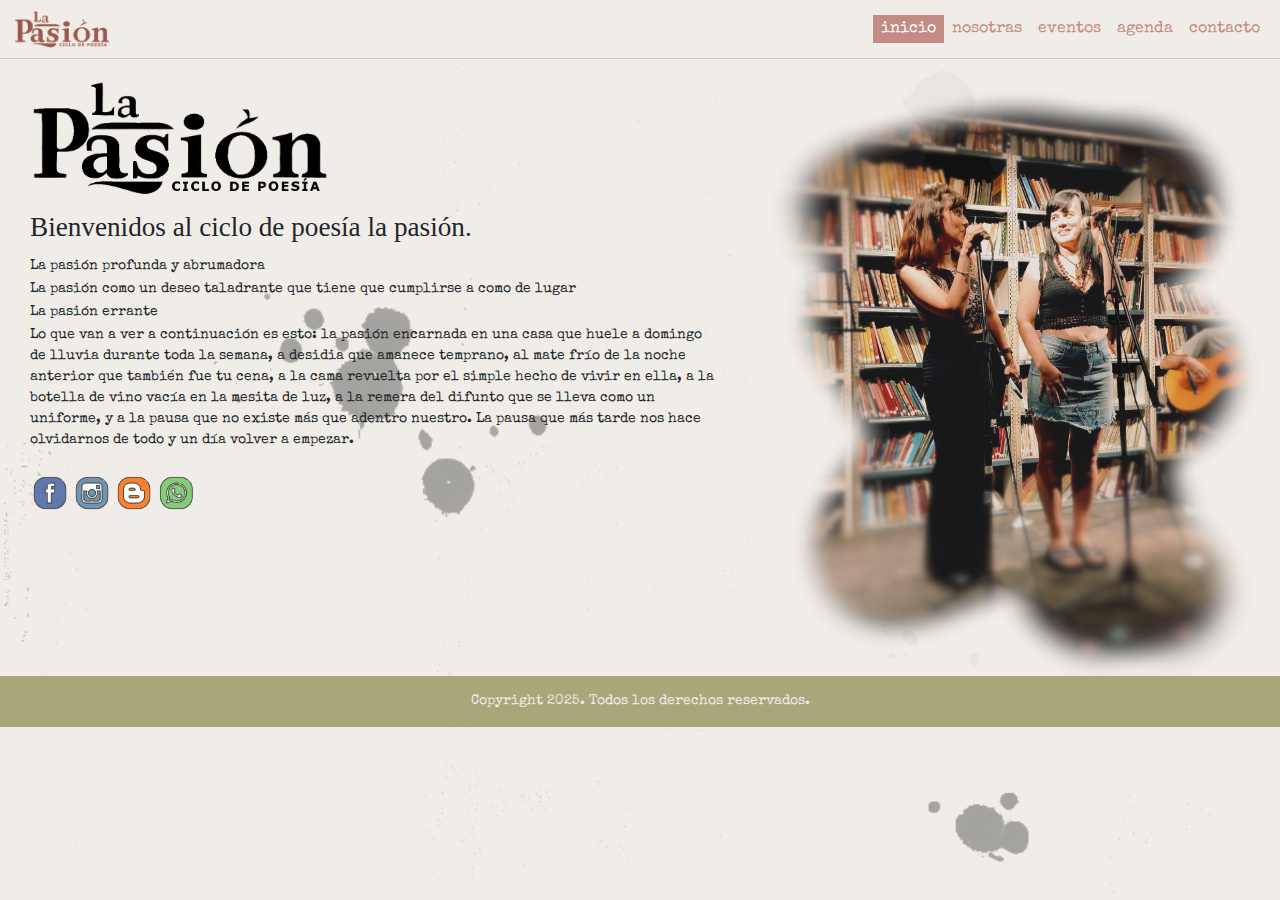
==== index.html @ e14c3219 "Agregado de animaciones en todas las páginas. Se agrega fondo" ====
<!DOCTYPE html>
<html lang="en">
<head>
    <meta charset="UTF-8">
    <meta name="viewport" content="width=device-width, initial-scale=1.0">
    <!--BOOTSTRAP CSS-->
    <link href="https://cdn.jsdelivr.net/npm/bootstrap@5.3.3/dist/css/bootstrap.min.css" rel="stylesheet" integrity="sha384-QWTKZyjpPEjISv5WaRU9OFeRpok6YctnYmDr5pNlyT2bRjXh0JMhjY6hW+ALEwIH" crossorigin="anonymous">
    <!--CSS-->
    <link rel="stylesheet" href="./styles/styles.css">
    <!--ANIMACIONES-->
    <link rel="stylesheet" href="https://cdnjs.cloudflare.com/ajax/libs/animate.css/4.1.1/animate.min.css"/>
    <link href="https://unpkg.com/aos@2.3.1/dist/aos.css" rel="stylesheet">
    <!--FONTS-->
    <link rel="preconnect" href="https://fonts.googleapis.com">
    <link rel="preconnect" href="https://fonts.gstatic.com" crossorigin>
    <link href="https://fonts.googleapis.com/css2?family=IM+Fell+English+SC&family=Special+Elite&display=swap" rel="stylesheet">
    <title> Ciclo de poesía la pasión</title>
</head>
<body>
    <header>
        <nav class="navbar navbar-expand-lg navbar-edit">
            <div class="container-fluid">
                <a class="navbar-brand" href="./index.html">        
                    <img src="./assets/img/logo-lp-b.png" alt="Logo">
                </a>
                <button class="navbar-toggler" type="button" data-bs-toggle="collapse" data-bs-target="#navbarNav" aria-controls="navbarNav" aria-expanded="false" aria-label="Toggle navigation">
                    <span class="navbar-toggler-icon"></span>
                </button>
                <div class="collapse navbar-collapse justify-content-md-end" id="navbarNav">
                    <ul class="navbar-nav">
                        <li class="nav-item">
                            <a class="nav-link active" aria-current="page" href="./index.html">inicio</a>
                        </li>
                        <li class="nav-item">
                            <a class="nav-link" href="./pages/nosotras.html">nosotras</a>
                        </li>
                        <li class="nav-item">
                            <a class="nav-link" href="./pages/eventos.html">eventos</a>
                        </li>
                        <li class="nav-item">
                            <a class="nav-link" href="./pages/agenda.html">agenda</a>
                        </li>
                        <li class="nav-item">
                            <a class="nav-link" href="./pages/contacto.html">contacto</a>
                        </li>
                    </ul>
                </div>
            </div>
        </nav>
    </header>
    <main>
        <section class="container-fluid">
            <div class="row">
                <div class="col-12 col-md-7 col-lg-7 presentacion-proyecto">
                    <div class="titulos-inicio" >
                        <img src="./assets/img/logo-lp.png" alt="Logo" class="animate__animated animate__backInDown">
                        <h1 class="animate__animated animate__fadeIn animate__delay-1s">Bienvenidos al ciclo de poesía la pasión.</h1>
                    </div>
                    <div class="animate__animated animate__fadeIn animate__delay-1s">
                        <p>La pasión profunda y abrumadora</p>
                        <p>La pasión como  un deseo taladrante que tiene que cumplirse a como de lugar</p>
                        <p>La pasión errante</p>
                        <p>Lo que van a ver a continuación es esto: la pasión encarnada en una casa que huele a domingo de lluvia durante toda la semana, a desidia que amanece temprano, al mate frío de la noche anterior que también fue tu cena, a la cama revuelta por el simple hecho de vivir en ella, a la botella de vino vacía en la mesita de luz, a la remera del difunto que se lleva como un uniforme, y a la pausa que no existe más que adentro nuestro. La pausa que más tarde nos hace olvidarnos de todo y un día volver a empezar.</p>    
                    </div>
                    <div class="redes-sociales animate__animated animate__fadeIn animate__delay-2s">
                        <a href="">
                            <img src="./assets/iconos/facebook_color.png" alt="">
                        </a>
                        <a href="">
                            <img src="./assets/iconos/instagram_color.png" alt="">
                        </a>
                        <a href="">
                            <img src="./assets/iconos/blogger_color.png" alt="">
                        </a>
                        <a href="">
                            <img src="./assets/iconos/whatsapp_color.png" alt="">
                        </a>
                    </div>
                </div>
                <div class="col-12 col-md-5 col-lg-5 fondo-inicio d-flex align-items-center animate__animated animate__fadeIn animate__delay-1s" >
                    <div id="carouselExample1" class="carousel carousel-fade" class="carousel slide" data-bs-ride="carousel" >
                        <div class="carousel-inner">
                          <div class="carousel-item active">
                              <img src="./assets/img/fotos/C-1.jpg" class="d-block w-100" alt="...">
                          </div>
                          <div class="carousel-item">
                            <img src="./assets/img/fotos/C-2.jpg" class="d-block w-100" alt="...">
                          </div>
                        </div>
                    </div>
                </div>
            </div>
        </section>
    </main>
    <footer>
        <p>Copyright 2025. Todos los derechos reservados.</p>
    </footer>
    <!--BOOTSTRAP JS-->
    <script src="https://cdn.jsdelivr.net/npm/bootstrap@5.3.3/dist/js/bootstrap.bundle.min.js" integrity="sha384-YvpcrYf0tY3lHB60NNkmXc5s9fDVZLESaAA55NDzOxhy9GkcIdslK1eN7N6jIeHz" crossorigin="anonymous"></script>
    <!--AOS JS-->
    <script src="https://unpkg.com/aos@2.3.1/dist/aos.js"></script>
    <script>
        AOS.init();
    </script>
</body>
</html>
---- styles/styles.css ----
@charset "UTF-8";
* {
  margin: 0;
  padding: 0;
  box-sizing: 0;
}

.navbar-edit {
  background-color: #f0ede8;
  color: #c38b84;
  border-bottom: 1px solid #ccc;
}
.navbar-edit a {
  color: #c38b84;
  font-family: "Special Elite", serif;
  text-transform: none;
  font-size: 16px;
  padding: 2px;
}
.navbar-edit a:hover {
  text-decoration: underline;
  color: #c38b84;
}
.navbar-edit .nav-link.active {
  background-color: #c38b84;
  color: #fff;
  text-decoration: none;
}
.navbar-edit .navbar-brand {
  max-width: 100px;
}
.navbar-edit .navbar-brand:hover {
  text-decoration: none;
}

.btn-edit {
  background-color: #a8a77a;
  border: #ccc;
  color: #fff;
}
.btn-edit:hover {
  background-color: #818062;
  border: #111;
  color: #ccc;
}
.btn-edit:active {
  background-color: #818062;
}
.btn-edit:focus {
  background-color: #818062;
}

.redes-sociales {
  display: flex;
  flex-direction: row;
  justify-content: left;
  padding-top: 20px;
}
.redes-sociales a {
  text-decoration: none;
  max-width: 40px;
  margin-right: 2px;
  opacity: 0.8;
}
.redes-sociales a:hover {
  opacity: 1;
}

img {
  width: 100%;
}

body {
  background-color: #f0ede8;
  background-image: url(../assets/img/background-web.png);
  background-size: cover;
}

h1 {
  font-family: "IM Fell English SC", serif;
  font-weight: 400;
  font-style: normal;
  font-size: 1.7rem;
  padding: 15px 0 5px 0;
}

h2 {
  font-family: "Special Elite", serif;
  font-weight: 400;
  font-style: normal;
  font-size: 1.5rem;
}

p {
  font-family: "Special Elite", serif;
  font-weight: 400;
  font-style: normal;
  font-size: 14px;
}

.titulo-section {
  background-color: #a8a77a;
  color: #f0ede8;
  padding: 5px 15px;
  margin-bottom: 20px;
}

.titulo-section h1 {
  font-size: 2rem;
}

.presentacion-proyecto {
  padding: 20px 30px;
}

.presentacion-proyecto p {
  margin-bottom: 2px;
}

.titulos-inicio img {
  max-width: 300px;
}

.fondo-inicio {
  padding-right: 0;
  margin-bottom: 0;
  padding-bottom: 0;
}

.carousel {
  opacity: 0.9;
}

.organizadora {
  text-align: left;
  align-items: center;
  padding: 15px;
}
.organizadora h2 {
  margin-bottom: 0;
}
.organizadora div {
  margin-top: 10px;
}
.organizadora.dos {
  text-align: right;
}

.titulos-org {
  color: #686463;
}

.item-evento img {
  border: 2px double #a8a77a;
}
.item-evento p {
  color: grey;
}

.nuevo-evento {
  background-color: aliceblue;
  align-items: center;
  box-shadow: 2px 2px 2px 2px #ccc;
  margin: 15px 0;
  padding: 20px 10px 10px 10px;
}
.nuevo-evento span {
  font-weight: 700;
}

.fecha-prox-evento {
  display: flex;
  flex-direction: column;
  border: 1px solid #c38b84;
  border-top: none;
  text-align: center;
  padding: 0;
  justify-content: center;
  box-shadow: 1px 2px 2px #ccc;
  border-radius: 5px;
}

.mes-anio {
  border-radius: 5px;
  font-size: 1.5rem;
  background-color: #8d8077;
  color: #f0ede8;
  padding: 2px;
  border-bottom: 1px solid #c38b84;
  margin-bottom: 0;
}

.num-día {
  font-size: 5rem;
  margin-bottom: 0;
}

.datos-entrada {
  text-align: center;
  justify-content: end;
  border: 1px solid #c38b84;
  padding: 10px;
  margin: 5px;
  box-shadow: 1px 2px 2px #ccc;
}
.datos-entrada p {
  margin: 0;
}

.contacto form {
  margin-bottom: 15px;
  background-color: #fff;
  align-items: center;
  box-shadow: 2px 2px 2px 2px #ccc;
  margin: 15px 0;
  padding: 20px 10px 10px 10px;
}
.contacto .logo-contacto {
  padding: 50px;
  opacity: 0.9;
}

footer {
  background-color: #a8a77a;
  padding: 15px 0;
}
footer p {
  color: #f0ede8;
  text-align: center;
  margin-bottom: 0;
}

@media (max-width: 767px) {
  .presentacion-proyecto {
    text-align: center;
  }
  .redes-sociales {
    justify-content: center;
  }
  .nosotras p {
    text-align: center;
  }
  .nosotras h2 {
    text-align: center;
  }
  .item-evento {
    text-align: center;
  }
}
@media (max-width: 991px) {
  .navbar-edit {
    text-align: center;
    border-bottom: 1px solid #ccc;
  }
  .navbar-edit a {
    font-size: 18px;
    padding: 2px 4px;
    margin: 4px 0;
  }
}

/*# sourceMappingURL=styles.css.map */
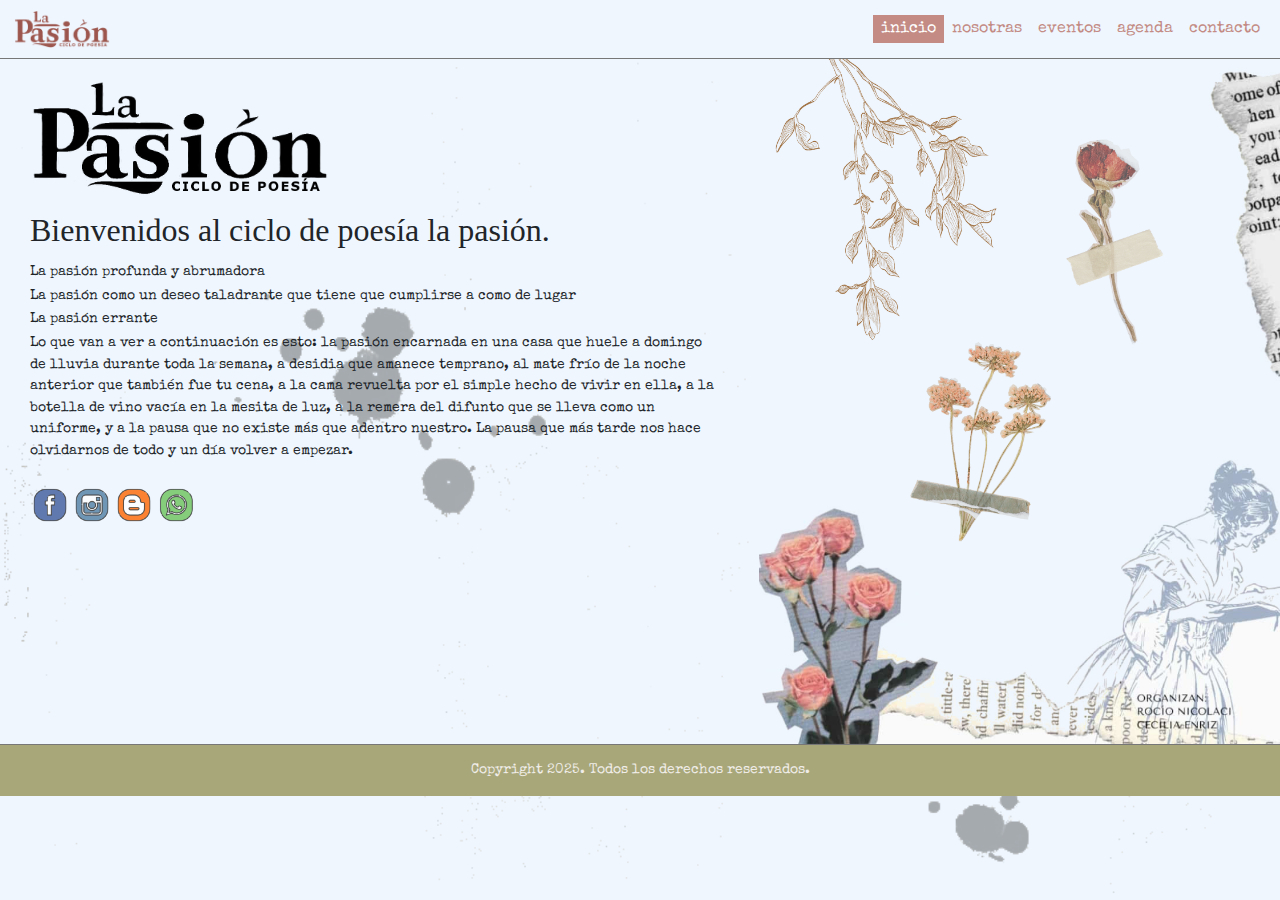
==== commit f20e6ada: "Se agregan variables de color y tamaños de texto. Se cambia a la imagen de fondo definitiva" ====
--- a/index.html
+++ b/index.html
@@ -78,16 +78,7 @@
                     </div>
                 </div>
                 <div class="col-12 col-md-5 col-lg-5 fondo-inicio d-flex align-items-center animate__animated animate__fadeIn animate__delay-1s" >
-                    <div id="carouselExample1" class="carousel carousel-fade" class="carousel slide" data-bs-ride="carousel" >
-                        <div class="carousel-inner">
-                          <div class="carousel-item active">
-                              <img src="./assets/img/fotos/C-1.jpg" class="d-block w-100" alt="...">
-                          </div>
-                          <div class="carousel-item">
-                            <img src="./assets/img/fotos/C-2.jpg" class="d-block w-100" alt="...">
-                          </div>
-                        </div>
-                    </div>
+                    <img src="./assets/img/fotos/C-1.png" class="d-block  W-100 " alt="...">
                 </div>
             </div>
         </section>
--- a/styles/styles.css
+++ b/styles/styles.css
@@ -6,9 +6,9 @@
 }
 
 .navbar-edit {
-  background-color: #f0ede8;
+  background-color: #eff6fe;
   color: #c38b84;
-  border-bottom: 1px solid #ccc;
+  border-bottom: 1px solid #777;
 }
 .navbar-edit a {
   color: #c38b84;
@@ -71,7 +71,7 @@
 }
 
 body {
-  background-color: #f0ede8;
+  background-color: #eff6fe;
   background-image: url(../assets/img/background-web.png);
   background-size: cover;
 }
@@ -80,7 +80,7 @@
   font-family: "IM Fell English SC", serif;
   font-weight: 400;
   font-style: normal;
-  font-size: 1.7rem;
+  font-size: 2rem;
   padding: 15px 0 5px 0;
 }
 
@@ -88,14 +88,14 @@
   font-family: "Special Elite", serif;
   font-weight: 400;
   font-style: normal;
-  font-size: 1.5rem;
+  font-size: 3rem;
 }
 
 p {
   font-family: "Special Elite", serif;
   font-weight: 400;
   font-style: normal;
-  font-size: 14px;
+  font-size: 0.9rem;
 }
 
 .titulo-section {
@@ -103,6 +103,7 @@
   color: #f0ede8;
   padding: 5px 15px;
   margin-bottom: 20px;
+  border-bottom: 1px solid #777;
 }
 
 .titulo-section h1 {
@@ -150,17 +151,24 @@
   color: #686463;
 }
 
+.organizadora img {
+  border: 2px double #777;
+  box-shadow: 1px 2px 3px #ccc;
+}
+
 .item-evento img {
-  border: 2px double #a8a77a;
+  border: 2px double #777;
+  box-shadow: 1px 2px 3px #ccc;
 }
 .item-evento p {
   color: grey;
 }
 
 .nuevo-evento {
-  background-color: aliceblue;
+  background-color: #fff;
   align-items: center;
-  box-shadow: 2px 2px 2px 2px #ccc;
+  border: 2px double #777;
+  box-shadow: 1px 2px 3px #ccc;
   margin: 15px 0;
   padding: 20px 10px 10px 10px;
 }
@@ -171,7 +179,7 @@
 .fecha-prox-evento {
   display: flex;
   flex-direction: column;
-  border: 1px solid #c38b84;
+  border: 1px solid #777;
   border-top: none;
   text-align: center;
   padding: 0;
@@ -182,16 +190,16 @@
 
 .mes-anio {
   border-radius: 5px;
-  font-size: 1.5rem;
-  background-color: #8d8077;
-  color: #f0ede8;
+  font-size: 2rem;
+  background-color: #c38b84;
+  color: #eff6fe;
   padding: 2px;
-  border-bottom: 1px solid #c38b84;
+  border-bottom: 1px solid #777;
   margin-bottom: 0;
 }
 
 .num-día {
-  font-size: 5rem;
+  font-size: 4rem;
   margin-bottom: 0;
 }
 
@@ -211,18 +219,24 @@
   margin-bottom: 15px;
   background-color: #fff;
   align-items: center;
-  box-shadow: 2px 2px 2px 2px #ccc;
+  border: 2px double #777;
+  box-shadow: 1px 2px 3px #ccc;
   margin: 15px 0;
   padding: 20px 10px 10px 10px;
+  font-family: "Special Elite", serif;
 }
 .contacto .logo-contacto {
   padding: 50px;
   opacity: 0.9;
 }
+.contacto input {
+  color: #777;
+}
 
 footer {
   background-color: #a8a77a;
   padding: 15px 0;
+  border-top: 1px solid #777;
 }
 footer p {
   color: #f0ede8;
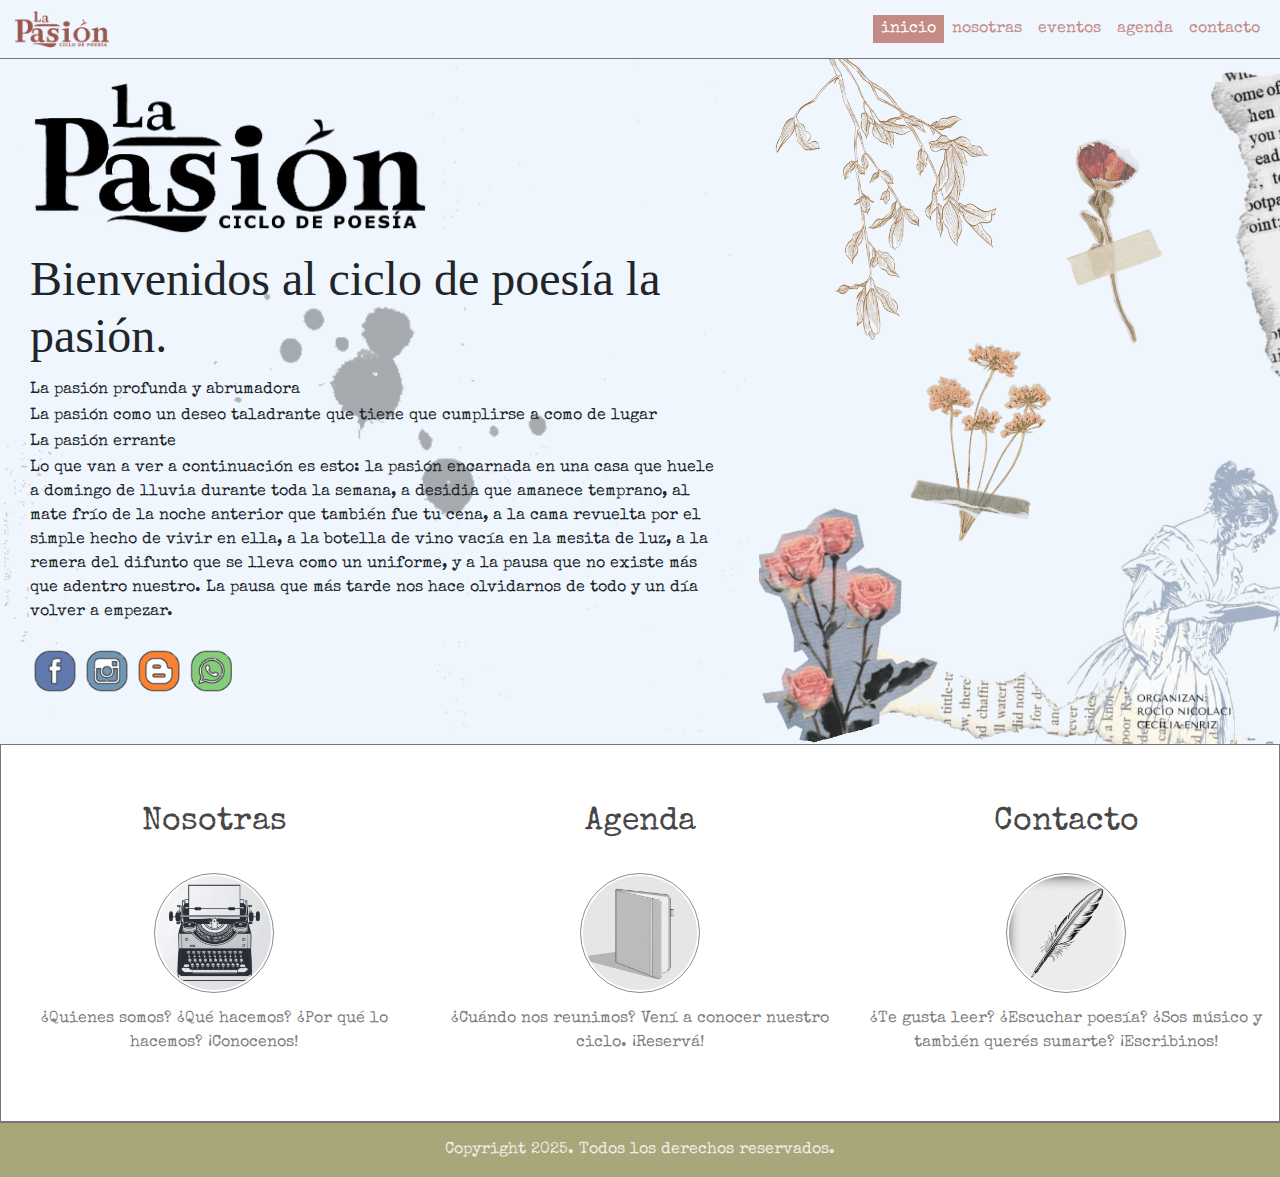
==== commit c79c5f37: "se corrigen errores en los colores y márgenes. Se agregan efectos. Se agrega más contenido en el ind" ====
--- a/index.html
+++ b/index.html
@@ -3,6 +3,8 @@
 <head>
     <meta charset="UTF-8">
     <meta name="viewport" content="width=device-width, initial-scale=1.0">
+    <meta name="description" content="Ciclo de poseía la pasión. Espacio de poesía y música dirigido a poetas que quieran compartir sus lecturas. Poesía y música en vivo.">
+    <meta name="keywords" content="poesía, música, lectura, biblioteca, libros">
     <!--BOOTSTRAP CSS-->
     <link href="https://cdn.jsdelivr.net/npm/bootstrap@5.3.3/dist/css/bootstrap.min.css" rel="stylesheet" integrity="sha384-QWTKZyjpPEjISv5WaRU9OFeRpok6YctnYmDr5pNlyT2bRjXh0JMhjY6hW+ALEwIH" crossorigin="anonymous">
     <!--CSS-->
@@ -21,7 +23,7 @@
         <nav class="navbar navbar-expand-lg navbar-edit">
             <div class="container-fluid">
                 <a class="navbar-brand" href="./index.html">        
-                    <img src="./assets/img/logo-lp-b.png" alt="Logo">
+                    <img src="./assets/img/logo-lp-b.png" alt="Logo del ciclo de poesía">
                 </a>
                 <button class="navbar-toggler" type="button" data-bs-toggle="collapse" data-bs-target="#navbarNav" aria-controls="navbarNav" aria-expanded="false" aria-label="Toggle navigation">
                     <span class="navbar-toggler-icon"></span>
@@ -53,7 +55,7 @@
             <div class="row">
                 <div class="col-12 col-md-7 col-lg-7 presentacion-proyecto">
                     <div class="titulos-inicio" >
-                        <img src="./assets/img/logo-lp.png" alt="Logo" class="animate__animated animate__backInDown">
+                        <img src="./assets/img/logo-lp.png" alt="Logo del ciclo de poesía" class="animate__animated animate__backInDown">
                         <h1 class="animate__animated animate__fadeIn animate__delay-1s">Bienvenidos al ciclo de poesía la pasión.</h1>
                     </div>
                     <div class="animate__animated animate__fadeIn animate__delay-1s">
@@ -64,21 +66,44 @@
                     </div>
                     <div class="redes-sociales animate__animated animate__fadeIn animate__delay-2s">
                         <a href="">
-                            <img src="./assets/iconos/facebook_color.png" alt="">
+                            <img src="./assets/iconos/facebook_color.png" alt="Icono facebook">
                         </a>
                         <a href="">
-                            <img src="./assets/iconos/instagram_color.png" alt="">
+                            <img src="./assets/iconos/instagram_color.png" alt="Icono Instagram">
                         </a>
                         <a href="">
-                            <img src="./assets/iconos/blogger_color.png" alt="">
+                            <img src="./assets/iconos/blogger_color.png" alt="Icono Blogger">
                         </a>
                         <a href="">
-                            <img src="./assets/iconos/whatsapp_color.png" alt="">
-                        </a>
+                            <img src="./assets/iconos/whatsapp_color.png" alt="Icono Whatsapp">
+                        </a>                        
                     </div>
                 </div>
-                <div class="col-12 col-md-5 col-lg-5 fondo-inicio d-flex align-items-center animate__animated animate__fadeIn animate__delay-1s" >
-                    <img src="./assets/img/fotos/C-1.png" class="d-block  W-100 " alt="...">
+                <div class="d-none d-md-block col-12 col-md-5 col-lg-5 fondo-inicio d-flex align-items-center animate__animated animate__fadeIn animate__delay-1s" >
+                    <img src="./assets/img/imagenes-web/collage-home.png" class="d-block  W-100 " alt="Collage: flores secas, fragmentos de libros y dibujo de silueta humana">
+                </div>
+            </div>
+            <div class="row text-center link-inicio">
+                <div class="col-12 col-md-4 animate__animated animate__fadeIn animate__delay-1s">
+                    <a href="./pages/nosotras.html">
+                        <p>Nosotras</p>
+                        <img src="../assets/img/imagenes-web/maquina-escribir-nosotras.png" alt="Máquina de escribir" class="rounded-circle">
+                        <p>¿Quienes somos? ¿Qué hacemos? ¿Por qué lo hacemos? ¡Conocenos!</p>
+                    </a>
+                </div>
+                <div class="col-12 col-md-4 animate__animated animate__fadeIn animate__delay-1s">
+                    <a href="./pages/agenda.html">
+                        <p>Agenda</p>
+                        <img src="../assets/img/imagenes-web/agenda.png" alt="Una agenda" class="rounded-circle">
+                        <p>¿Cuándo nos reunimos? Vení a conocer nuestro ciclo. ¡Reservá!</p>
+                    </a>
+                </div>
+                <div class="col-12 col-md-4 animate__animated animate__fadeIn animate__delay-1s">
+                    <a href="./pages/contacto.html">
+                        <p>Contacto</p>
+                        <img src="../assets/img/imagenes-web/pluma-contacto.png" alt="Una pluma" class="rounded-circle">
+                        <p>¿Te gusta leer? ¿Escuchar poesía? ¿Sos músico y también querés sumarte? ¡Escribinos!</p>
+                    </a>
                 </div>
             </div>
         </section>
--- a/styles/styles.css
+++ b/styles/styles.css
@@ -5,6 +5,165 @@
   box-sizing: 0;
 }
 
+@keyframes navhover {
+  0% {
+    background-color: transparent;
+    color: #c38b84;
+    opacity: 0.9;
+  }
+  100% {
+    background-color: #c38b84;
+    color: #f0ede8;
+    opacity: 1;
+  }
+}
+@keyframes resaltar {
+  0% {
+    color: #111;
+  }
+  50% {
+    color: #a8a77a;
+  }
+  100% {
+    color: #111;
+  }
+}
+body {
+  background-color: #eff6fe;
+  background-image: url(../assets/img/imagenes-web/background-web.png);
+  background-size: cover;
+}
+
+h1 {
+  font-family: "IM Fell English SC";
+  font-weight: 400;
+  font-style: normal;
+  font-size: 3rem;
+  padding: 15px 0 5px 0;
+}
+
+h2 {
+  font-family: "IM Fell English SC";
+  font-weight: 400;
+  font-style: normal;
+  font-size: 2rem;
+}
+
+h3 {
+  font-family: "IM Fell English SC";
+}
+
+p {
+  font-family: "Special Elite";
+  font-weight: 400;
+  font-style: normal;
+  font-size: 1rem;
+}
+
+img {
+  width: 100%;
+}
+
+.titulo-section {
+  background-color: #a8a77a;
+  border-bottom: 1px solid #777;
+  color: #f0ede8;
+  padding: 2px 10px;
+  margin-bottom: 20px;
+}
+.titulo-section h1 {
+  font-size: 2rem;
+}
+
+.border, .item-evento img, .img-nosotras {
+  border: 1px ridge #777;
+}
+
+.presentacion-proyecto {
+  padding: 20px 30px;
+}
+.presentacion-proyecto p {
+  margin-bottom: 2px;
+  animation-name: resaltar;
+  animation-iteration-count: 1;
+  animation-duration: 3s;
+}
+.presentacion-proyecto p:nth-child(1) {
+  animation-delay: 1s;
+}
+.presentacion-proyecto p:nth-child(2) {
+  animation-delay: 1.5s;
+}
+.presentacion-proyecto p:nth-child(3) {
+  animation-delay: 2.5s;
+}
+.presentacion-proyecto p:nth-child(4) {
+  animation-delay: 3.5s;
+  animation-duration: 6s;
+}
+
+.titulos-inicio img {
+  max-width: 400px;
+}
+
+.fondo-inicio {
+  padding-right: 0;
+  margin-bottom: 0;
+  padding-bottom: 0;
+}
+
+.fondo-blanco, .formulario-contacto, .nuevo-evento, .invitados, .link-inicio {
+  background-color: #fff;
+  border: 1px ridge #777;
+  box-shadow: 1px 2px 3px #ccc;
+  align-items: center;
+}
+
+.link-inicio {
+  padding: 50px 0;
+}
+.link-inicio a {
+  text-decoration: none;
+}
+.link-inicio p {
+  color: gray;
+  padding-top: 4px;
+}
+.link-inicio p:nth-child(1) {
+  font-family: "Special Elite";
+  font-size: 2rem;
+  color: rgb(72, 71, 71);
+  text-decoration: none;
+}
+.link-inicio img {
+  padding: 2px;
+  border: 1px solid gray;
+  opacity: 0.9;
+}
+.link-inicio a:hover p {
+  color: #111;
+}
+.link-inicio a:hover p:nth-child(1) {
+  color: #111;
+}
+.link-inicio a:hover img {
+  transform: scale(1.2);
+  transition: transform 0.4s ease-in-out;
+  border: 2px solid #c38b84;
+  opacity: 1;
+}
+.link-inicio div {
+  display: flex;
+  flex-direction: column;
+  justify-content: center;
+  align-items: center;
+}
+.link-inicio div img {
+  max-width: 120px;
+  margin: 10px;
+  padding: 2px;
+}
+
 .navbar-edit {
   background-color: #eff6fe;
   color: #c38b84;
@@ -12,19 +171,27 @@
 }
 .navbar-edit a {
   color: #c38b84;
-  font-family: "Special Elite", serif;
+  font-family: "Special Elite";
   text-transform: none;
   font-size: 16px;
   padding: 2px;
+  opacity: 1;
 }
 .navbar-edit a:hover {
-  text-decoration: underline;
-  color: #c38b84;
+  background-color: #c38b84;
+  color: #f0ede8;
+  opacity: 0.6;
+  animation-name: navhover;
 }
 .navbar-edit .nav-link.active {
+  text-decoration: none;
   background-color: #c38b84;
   color: #fff;
-  text-decoration: none;
+}
+.navbar-edit .nav-link.active:hover {
+  background-color: #c38b84;
+  opacity: 1;
+  animation-name: none;
 }
 .navbar-edit .navbar-brand {
   max-width: 100px;
@@ -33,210 +200,268 @@
   text-decoration: none;
 }
 
-.btn-edit {
+.btn-edit, .btn-inactivo {
   background-color: #a8a77a;
-  border: #ccc;
+  font-family: "Special Elite";
+  font-size: 14px;
+  margin: 0;
+  padding: 10px 10px 8px 10px;
+  border: 1.5px solid #816d6d;
   color: #fff;
-}
-.btn-edit:hover {
-  background-color: #818062;
-  border: #111;
+  opacity: 0.9;
+}
+.btn-edit:hover, .btn-inactivo:hover {
+  opacity: 1;
+  border: #a49e9e;
+  color: #fff;
+  background-color: #a8a77a;
+  border: 1.5px solid #111;
+  scale: 1.1;
+  transition: 0.2s ease-in-out;
+}
+
+.btn.active, .btn.show, .btn:first-child:active, :not(.btn-check) + .btn:active {
+  background-color: #a8a77a;
+  color: #fff;
+}
+
+.btn-inactivo {
+  background-color: grey;
   color: #ccc;
-}
-.btn-edit:active {
-  background-color: #818062;
-}
-.btn-edit:focus {
-  background-color: #818062;
+  opacity: 1;
+  border: none;
+}
+.btn-inactivo:hover {
+  background-color: grey;
+  color: #ccc;
+  opacity: 1;
+  cursor: default;
+  scale: 1;
+  border: none;
+}
+
+.active {
+  animation-name: nav-hover;
+  animation-iteration-count: 1;
+  animation-timing-function: ease-in;
+  animation-duration: 0.3s;
 }
 
 .redes-sociales {
   display: flex;
   flex-direction: row;
-  justify-content: left;
+  justify-content: flex-start;
   padding-top: 20px;
 }
 .redes-sociales a {
   text-decoration: none;
-  max-width: 40px;
+  max-width: 50px;
   margin-right: 2px;
   opacity: 0.8;
 }
 .redes-sociales a:hover {
   opacity: 1;
-}
-
-img {
-  width: 100%;
-}
-
-body {
-  background-color: #eff6fe;
-  background-image: url(../assets/img/background-web.png);
-  background-size: cover;
-}
-
-h1 {
-  font-family: "IM Fell English SC", serif;
-  font-weight: 400;
-  font-style: normal;
-  font-size: 2rem;
-  padding: 15px 0 5px 0;
-}
-
-h2 {
-  font-family: "Special Elite", serif;
-  font-weight: 400;
-  font-style: normal;
-  font-size: 3rem;
-}
-
-p {
-  font-family: "Special Elite", serif;
-  font-weight: 400;
-  font-style: normal;
-  font-size: 0.9rem;
-}
-
-.titulo-section {
-  background-color: #a8a77a;
-  color: #f0ede8;
-  padding: 5px 15px;
-  margin-bottom: 20px;
-  border-bottom: 1px solid #777;
-}
-
-.titulo-section h1 {
-  font-size: 2rem;
-}
-
-.presentacion-proyecto {
-  padding: 20px 30px;
-}
-
-.presentacion-proyecto p {
-  margin-bottom: 2px;
-}
-
-.titulos-inicio img {
-  max-width: 300px;
-}
-
-.fondo-inicio {
-  padding-right: 0;
-  margin-bottom: 0;
-  padding-bottom: 0;
-}
-
-.carousel {
-  opacity: 0.9;
+  transform: scale(1.1);
+  transition: transform 0.2s ease-in-out;
 }
 
 .organizadora {
   text-align: left;
   align-items: center;
-  padding: 15px;
+  justify-content: space-around;
+  padding: 10px 0;
+  margin: 20px 0;
+}
+.organizadora:nth-child(2) {
+  text-align: right;
+  align-items: center;
+  justify-content: space-around;
+  padding: 10px 0;
+  margin: 20px 0;
 }
 .organizadora h2 {
+  animation-name: resaltar;
+  animation-iteration-count: 1;
+  animation-duration: 3s;
+}
+
+.img-nosotras {
+  box-shadow: 1px 2px 3px #ccc;
+  padding: 2px;
+}
+
+.invitados {
+  text-align: center;
+  align-items: center;
+  justify-content: space-around;
+  padding: 50px 0 50px 0;
+  margin: 10px 0 0 0 0;
+}
+.invitados img {
+  max-width: 200px;
+  margin: 5px;
+}
+
+.item-evento {
+  padding: 25px;
+}
+.item-evento img {
+  padding: 2px;
+  box-shadow: 1px 2px 3px #ccc;
+  height: 200px;
+  object-fit: cover;
+  object-position: top;
+  border-radius: 10px;
+}
+.item-evento p {
+  font-size: 1rem;
+  color: #111;
+  text-align: justify;
   margin-bottom: 0;
 }
-.organizadora div {
-  margin-top: 10px;
-}
-.organizadora.dos {
+.item-evento p:nth-child(2) {
+  background-color: rgba(111, 124, 147, 0.5490196078);
+  font-size: 10px;
+  line-height: 12px;
+  color: #fff;
   text-align: right;
-}
-
-.titulos-org {
-  color: #686463;
-}
-
-.organizadora img {
-  border: 2px double #777;
-  box-shadow: 1px 2px 3px #ccc;
-}
-
-.item-evento img {
-  border: 2px double #777;
-  box-shadow: 1px 2px 3px #ccc;
-}
-.item-evento p {
-  color: grey;
+  margin-top: 3px;
+  padding: 4px 4px 0 0;
+}
+
+.nuevo-evento img {
+  max-width: 25px;
 }
 
 .nuevo-evento {
-  background-color: #fff;
-  align-items: center;
-  border: 2px double #777;
-  box-shadow: 1px 2px 3px #ccc;
-  margin: 15px 0;
-  padding: 20px 10px 10px 10px;
+  padding: 20px;
+  color: #a8a77a;
 }
 .nuevo-evento span {
   font-weight: 700;
+  color: #111;
+}
+.nuevo-evento p {
+  margin: 0px;
+}
+
+.mes-anio {
+  font-size: 2rem;
+  background-color: #6f7c93;
+  border-bottom: 1px solid #777;
+  color: #eff6fe;
+  text-transform: lowercase;
+  padding: 2px;
+  margin-bottom: 0;
+  text-align: center;
+}
+
+.num-día {
+  background-color: #fff;
+  color: #111;
+  font-size: 4rem;
+  margin-bottom: 0;
+  padding-top: 20px;
+  text-align: center;
 }
 
 .fecha-prox-evento {
+  padding: 0;
+  border: 1px solid #777;
+  text-align: center;
+  border-radius: 0 0 8px 8px;
+}
+
+.datos-evento {
+  color: #111;
+}
+
+.reserva {
+  display: flex;
+  flex-direction: row;
+  justify-content: center;
+  align-items: center;
+}
+
+.entrada {
+  color: #c38b84;
+  text-align: right;
+  padding-top: 10px;
+}
+.entrada span {
+  color: #c38b84;
+}
+
+.hora-lugar div {
+  flex-wrap: nowrap;
+  text-align: left;
+  padding: 0;
+  padding-left: 15px;
+}
+.hora-lugar div:nth-child(2) {
+  margin: 0;
+  padding: 4px 0;
+}
+
+.finalizado {
+  opacity: 0.7;
+}
+
+.formulario-contacto {
+  font-family: "Special Elite";
+  align-items: center;
+  margin: 30px 0px;
+  padding: 30px;
+}
+.formulario-contacto input {
+  color: #777;
+}
+.formulario-contacto .form-label {
+  margin-bottom: 0;
+  margin-top: 15px;
+}
+
+.logo-contacto {
+  padding: 50px;
+  opacity: 0.9;
+}
+
+.datos-contacto {
   display: flex;
   flex-direction: column;
-  border: 1px solid #777;
-  border-top: none;
-  text-align: center;
-  padding: 0;
   justify-content: center;
-  box-shadow: 1px 2px 2px #ccc;
-  border-radius: 5px;
-}
-
-.mes-anio {
-  border-radius: 5px;
-  font-size: 2rem;
-  background-color: #c38b84;
-  color: #eff6fe;
-  padding: 2px;
-  border-bottom: 1px solid #777;
-  margin-bottom: 0;
-}
-
-.num-día {
-  font-size: 4rem;
-  margin-bottom: 0;
-}
-
-.datos-entrada {
-  text-align: center;
-  justify-content: end;
-  border: 1px solid #c38b84;
-  padding: 10px;
-  margin: 5px;
-  box-shadow: 1px 2px 2px #ccc;
-}
-.datos-entrada p {
-  margin: 0;
-}
-
-.contacto form {
-  margin-bottom: 15px;
-  background-color: #fff;
-  align-items: center;
-  border: 2px double #777;
-  box-shadow: 1px 2px 3px #ccc;
-  margin: 15px 0;
-  padding: 20px 10px 10px 10px;
-  font-family: "Special Elite", serif;
-}
-.contacto .logo-contacto {
-  padding: 50px;
-  opacity: 0.9;
-}
-.contacto input {
-  color: #777;
+}
+
+.carousel-item-edit {
+  padding-top: 40px;
+  padding-bottom: 40px;
+  margin: 50px 0;
+  align-items: center;
+  background-color: transparent;
+  text-align: center;
+  background-image: url(/assets/img/imagenes-web/recorte-hoja.png);
+  background-size: 100% 100%;
+  background-repeat: no-repeat;
+}
+.carousel-item-edit p:nth-child(2) {
+  text-align: center;
+  color: gray;
+}
+.carousel-item-edit p:hover {
+  animation-name: resaltar;
+  animation-duration: 2s;
+  animation-delay: 0.5s;
+  animation-iteration-count: 1;
+}
+
+.carousel-item.active {
+  animation: none;
 }
 
 footer {
   background-color: #a8a77a;
+  border-top: 1px solid #777;
   padding: 15px 0;
-  border-top: 1px solid #777;
 }
 footer p {
   color: #f0ede8;
@@ -258,6 +483,19 @@
     text-align: center;
   }
   .item-evento {
+    text-align: center;
+  }
+  .item-evento img {
+    height: 400px;
+    object-position: top;
+  }
+  .link-inicio span {
+    font-size: 20px;
+  }
+  .link-inicio img {
+    width: 150px;
+  }
+  .texto-form {
     text-align: center;
   }
 }
@@ -272,5 +510,13 @@
     margin: 4px 0;
   }
 }
+@media (max-width: 1200px) {
+  .hora-lugar div:nth-child(2) {
+    padding: 2px 10px;
+  }
+  .texto-form {
+    text-align: center;
+  }
+}
 
 /*# sourceMappingURL=styles.css.map */
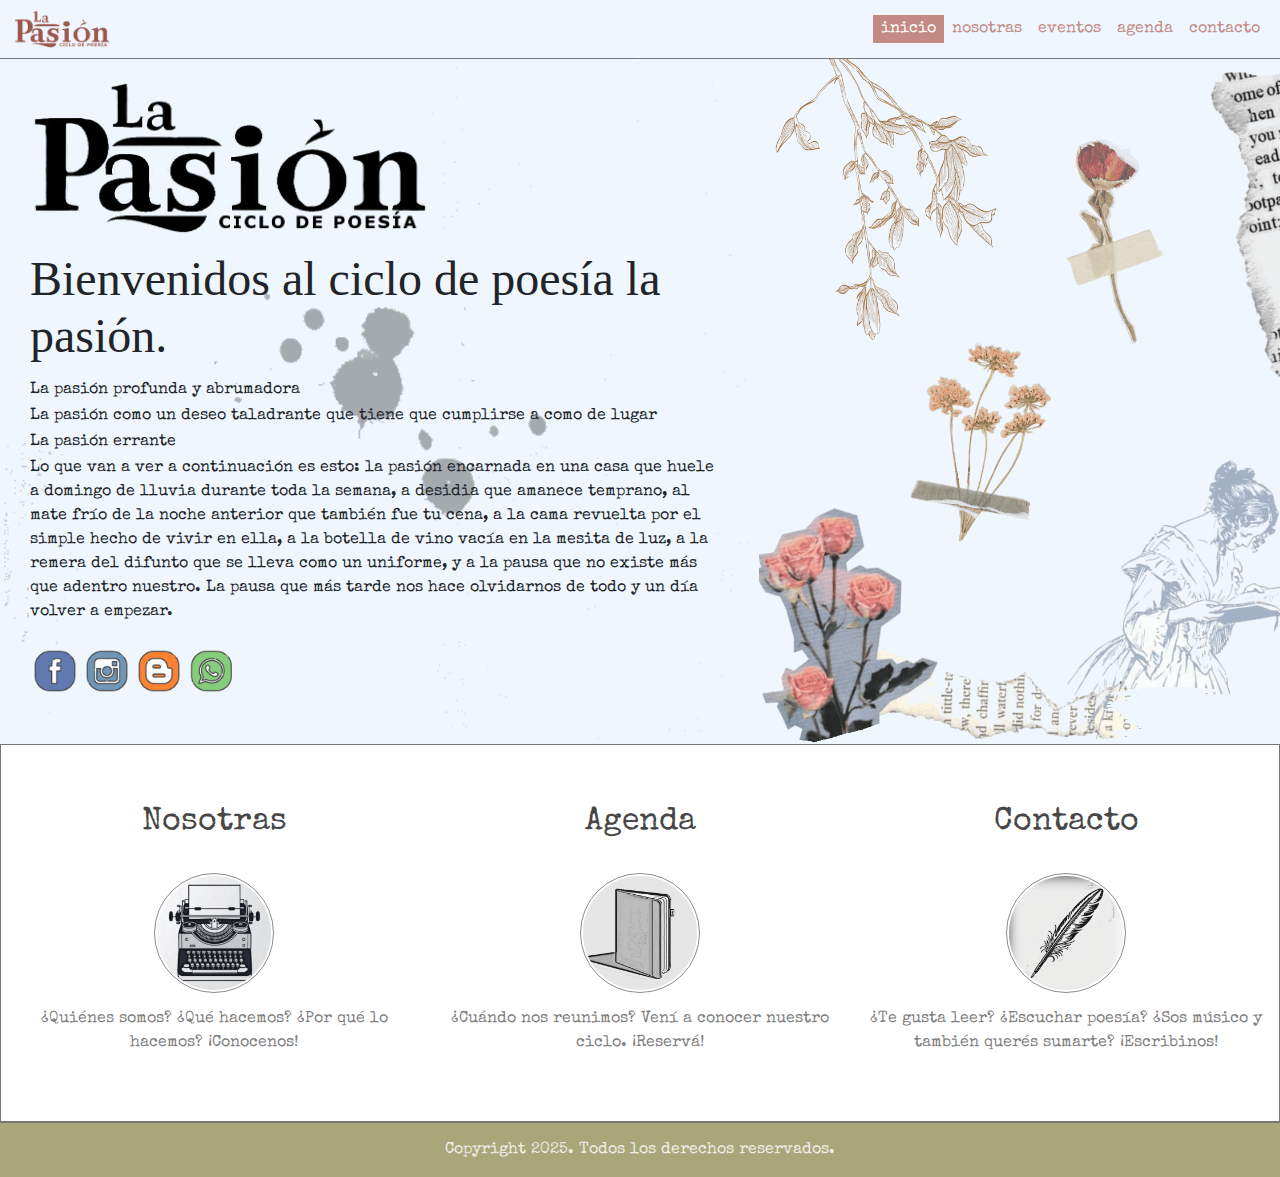
==== commit 4bd7939b: "Fotos pixeladas, retoques generales en la pagina agenda." ====
--- a/index.html
+++ b/index.html
@@ -84,21 +84,21 @@
                 </div>
             </div>
             <div class="row text-center link-inicio">
-                <div class="col-12 col-md-4 animate__animated animate__fadeIn animate__delay-1s">
+                <div class="col-12 col-md-4 animate__animated animate__fadeIn">
                     <a href="./pages/nosotras.html">
                         <p>Nosotras</p>
                         <img src="../assets/img/imagenes-web/maquina-escribir-nosotras.png" alt="Máquina de escribir" class="rounded-circle">
-                        <p>¿Quienes somos? ¿Qué hacemos? ¿Por qué lo hacemos? ¡Conocenos!</p>
+                        <p>¿Quiénes somos? ¿Qué hacemos? ¿Por qué lo hacemos? ¡Conocenos!</p>
                     </a>
                 </div>
-                <div class="col-12 col-md-4 animate__animated animate__fadeIn animate__delay-1s">
+                <div class="col-12 col-md-4 animate__animated animate__fadeIn">
                     <a href="./pages/agenda.html">
                         <p>Agenda</p>
                         <img src="../assets/img/imagenes-web/agenda.png" alt="Una agenda" class="rounded-circle">
                         <p>¿Cuándo nos reunimos? Vení a conocer nuestro ciclo. ¡Reservá!</p>
                     </a>
                 </div>
-                <div class="col-12 col-md-4 animate__animated animate__fadeIn animate__delay-1s">
+                <div class="col-12 col-md-4 animate__animated animate__fadeIn">
                     <a href="./pages/contacto.html">
                         <p>Contacto</p>
                         <img src="../assets/img/imagenes-web/pluma-contacto.png" alt="Una pluma" class="rounded-circle">
--- a/styles/styles.css
+++ b/styles/styles.css
@@ -1,4 +1,3 @@
-@charset "UTF-8";
 * {
   margin: 0;
   padding: 0;
@@ -204,11 +203,14 @@
   background-color: #a8a77a;
   font-family: "Special Elite";
   font-size: 14px;
+  font-weight: 700;
   margin: 0;
   padding: 10px 10px 8px 10px;
   border: 1.5px solid #816d6d;
   color: #fff;
+  text-shadow: 1px 1px 1px #454545;
   opacity: 0.9;
+  letter-spacing: 1px;
 }
 .btn-edit:hover, .btn-inactivo:hover {
   opacity: 1;
@@ -329,10 +331,6 @@
   padding: 4px 4px 0 0;
 }
 
-.nuevo-evento img {
-  max-width: 25px;
-}
-
 .nuevo-evento {
   padding: 20px;
   color: #a8a77a;
@@ -343,6 +341,17 @@
 }
 .nuevo-evento p {
   margin: 0px;
+}
+.nuevo-evento img {
+  width: 30px;
+  margin: 0px 0 4px 0;
+}
+
+.fecha-prox-evento {
+  padding: 0;
+  border: 1px solid #777;
+  text-align: center;
+  border-radius: 0 0 8px 8px;
 }
 
 .mes-anio {
@@ -356,8 +365,7 @@
   text-align: center;
 }
 
-.num-día {
-  background-color: #fff;
+.num-dia {
   color: #111;
   font-size: 4rem;
   margin-bottom: 0;
@@ -365,42 +373,43 @@
   text-align: center;
 }
 
-.fecha-prox-evento {
-  padding: 0;
-  border: 1px solid #777;
-  text-align: center;
-  border-radius: 0 0 8px 8px;
-}
-
 .datos-evento {
   color: #111;
 }
 
-.reserva {
-  display: flex;
-  flex-direction: row;
-  justify-content: center;
-  align-items: center;
-}
-
-.entrada {
-  color: #c38b84;
-  text-align: right;
-  padding-top: 10px;
-}
-.entrada span {
-  color: #c38b84;
-}
-
+.hora-lugar {
+  align-items: center;
+}
 .hora-lugar div {
   flex-wrap: nowrap;
   text-align: left;
   padding: 0;
   padding-left: 15px;
+  margin-top: 2px;
 }
 .hora-lugar div:nth-child(2) {
   margin: 0;
   padding: 4px 0;
+}
+
+.entrada {
+  color: #c38b84;
+  text-align: right;
+  padding-top: 10px;
+}
+.entrada span {
+  color: #c38b84;
+  border: 2px solid #c38b84;
+  padding: 5px 4px 2px 4px;
+  margin: 4px 0;
+}
+
+.reserva {
+  display: flex;
+  flex-direction: row;
+  justify-content: center;
+  align-items: center;
+  margin: 3px 0;
 }
 
 .finalizado {
@@ -495,6 +504,9 @@
   .link-inicio img {
     width: 150px;
   }
+  .nuevo-evento img {
+    max-width: 20px;
+  }
   .texto-form {
     text-align: center;
   }
@@ -509,6 +521,12 @@
     padding: 2px 4px;
     margin: 4px 0;
   }
+  .titulo-section {
+    text-align: center;
+  }
+  .entrada {
+    text-align: center;
+  }
 }
 @media (max-width: 1200px) {
   .hora-lugar div:nth-child(2) {
@@ -518,5 +536,13 @@
     text-align: center;
   }
 }
+@media (min-width: 1800px) {
+  .presentacion-proyecto p {
+    font-size: 2rem;
+  }
+  p {
+    font-size: 1.5rem;
+  }
+}
 
 /*# sourceMappingURL=styles.css.map */
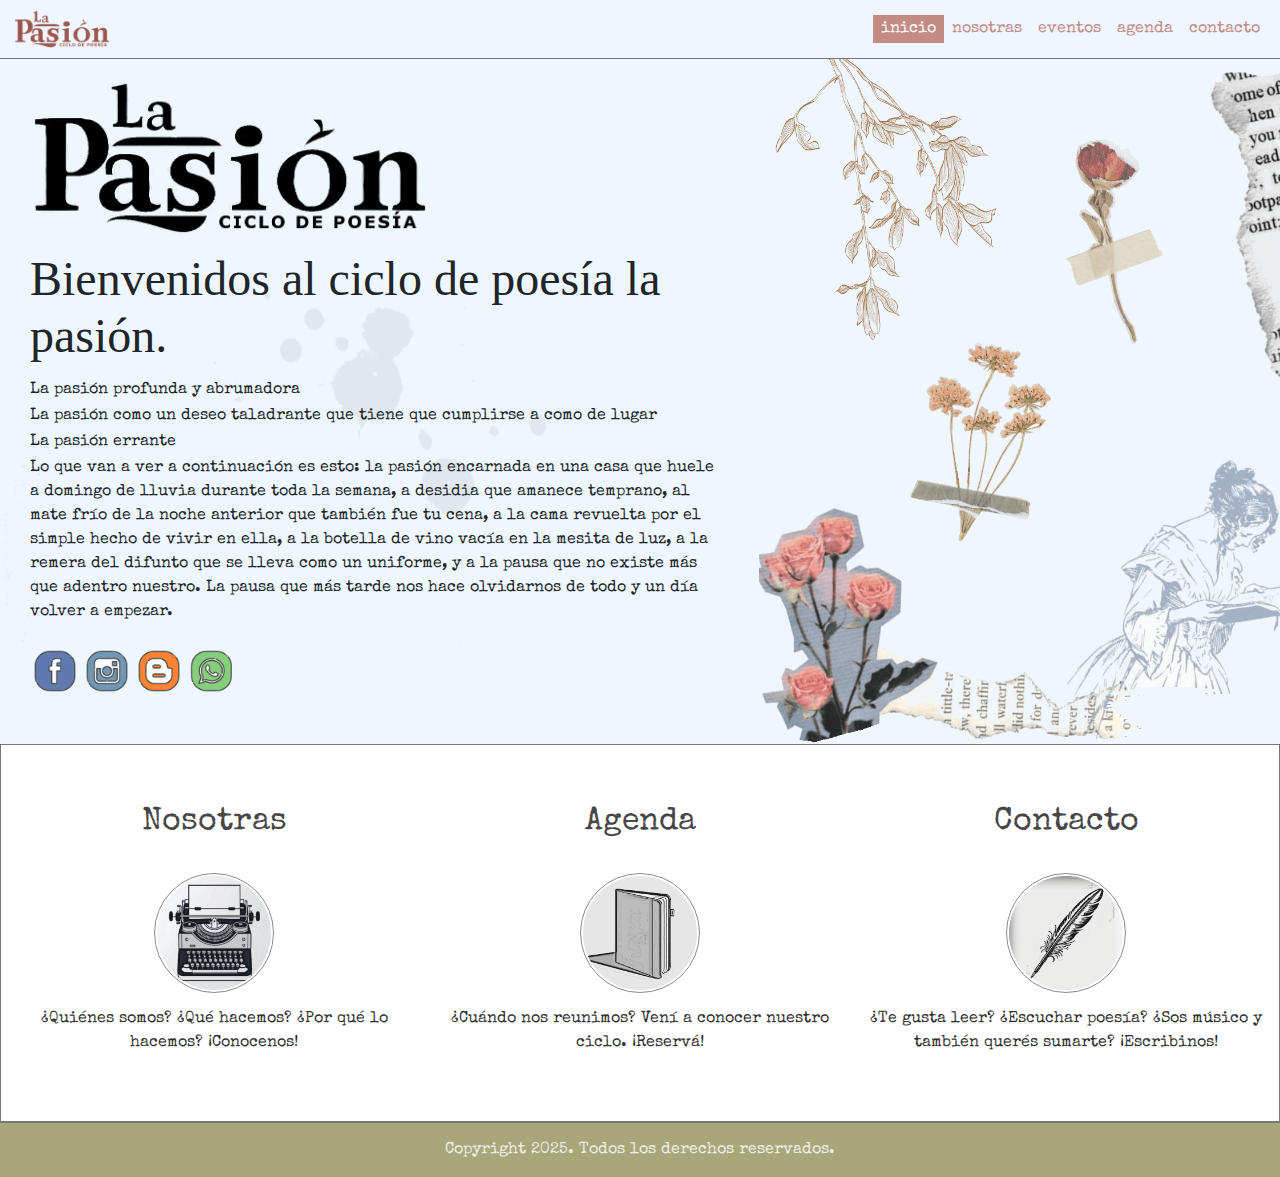
==== commit 9365f594: "ajustes de contraste accesibilidad" ====
--- a/index.html
+++ b/index.html
@@ -51,7 +51,7 @@
         </nav>
     </header>
     <main>
-        <section class="container-fluid">
+        <section class="container-fluid ajuste-contraste ">
             <div class="row">
                 <div class="col-12 col-md-7 col-lg-7 presentacion-proyecto">
                     <div class="titulos-inicio" >
@@ -87,21 +87,21 @@
                 <div class="col-12 col-md-4 animate__animated animate__fadeIn">
                     <a href="./pages/nosotras.html">
                         <p>Nosotras</p>
-                        <img src="../assets/img/imagenes-web/maquina-escribir-nosotras.png" alt="Máquina de escribir" class="rounded-circle">
+                        <img src="./assets/img/imagenes-web/maquina-escribir-nosotras.png" alt="Máquina de escribir" class="rounded-circle">
                         <p>¿Quiénes somos? ¿Qué hacemos? ¿Por qué lo hacemos? ¡Conocenos!</p>
                     </a>
                 </div>
                 <div class="col-12 col-md-4 animate__animated animate__fadeIn">
                     <a href="./pages/agenda.html">
                         <p>Agenda</p>
-                        <img src="../assets/img/imagenes-web/agenda.png" alt="Una agenda" class="rounded-circle">
+                        <img src="./assets/img/imagenes-web/agenda.png" alt="Una agenda" class="rounded-circle">
                         <p>¿Cuándo nos reunimos? Vení a conocer nuestro ciclo. ¡Reservá!</p>
                     </a>
                 </div>
                 <div class="col-12 col-md-4 animate__animated animate__fadeIn">
                     <a href="./pages/contacto.html">
                         <p>Contacto</p>
-                        <img src="../assets/img/imagenes-web/pluma-contacto.png" alt="Una pluma" class="rounded-circle">
+                        <img src="assets/img/imagenes-web/pluma-contacto.png" alt="Una pluma" class="rounded-circle">
                         <p>¿Te gusta leer? ¿Escuchar poesía? ¿Sos músico y también querés sumarte? ¡Escribinos!</p>
                     </a>
                 </div>
--- a/styles/styles.css
+++ b/styles/styles.css
@@ -78,6 +78,10 @@
   border: 1px ridge #777;
 }
 
+.ajuste-contraste {
+  background: rgba(239, 246, 254, 0.8039215686);
+}
+
 .presentacion-proyecto {
   padding: 20px 30px;
 }
@@ -125,7 +129,7 @@
   text-decoration: none;
 }
 .link-inicio p {
-  color: gray;
+  color: #303030;
   padding-top: 4px;
 }
 .link-inicio p:nth-child(1) {
@@ -286,6 +290,9 @@
   animation-iteration-count: 1;
   animation-duration: 3s;
 }
+.organizadora .titulos-org {
+  color: rgb(75, 75, 75);
+}
 
 .img-nosotras {
   box-shadow: 1px 2px 3px #ccc;
@@ -322,7 +329,7 @@
   margin-bottom: 0;
 }
 .item-evento p:nth-child(2) {
-  background-color: rgba(111, 124, 147, 0.5490196078);
+  background-color: rgba(111, 124, 147, 0.7921568627);
   font-size: 10px;
   line-height: 12px;
   color: #fff;
@@ -448,13 +455,13 @@
   align-items: center;
   background-color: transparent;
   text-align: center;
-  background-image: url(/assets/img/imagenes-web/recorte-hoja.png);
+  background-image: url("../assets/img/imagenes-web/recorte-hoja.png");
   background-size: 100% 100%;
   background-repeat: no-repeat;
 }
 .carousel-item-edit p:nth-child(2) {
   text-align: center;
-  color: gray;
+  color: #303030;
 }
 .carousel-item-edit p:hover {
   animation-name: resaltar;
@@ -470,12 +477,13 @@
 footer {
   background-color: #a8a77a;
   border-top: 1px solid #777;
-  padding: 15px 0;
 }
 footer p {
   color: #f0ede8;
   text-align: center;
   margin-bottom: 0;
+  padding: 15px 0px;
+  margin: 0 50px;
 }
 
 @media (max-width: 767px) {
